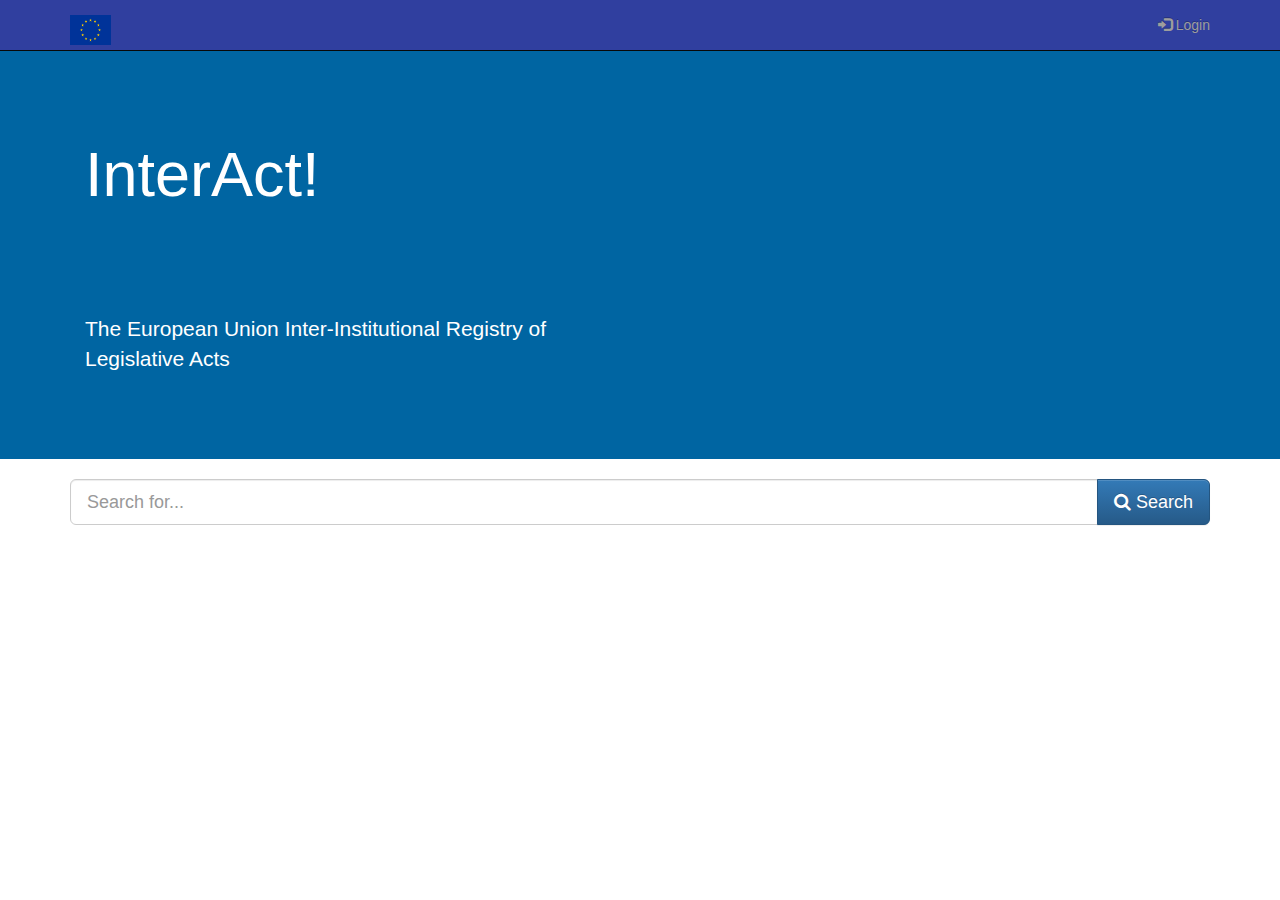
==== src/main/resources/static/index_login.html @ d810355e "UI skeleton w login and search box" ====
<!DOCTYPE html>
<html lang="en">
    <head>
        <meta charset="utf-8">
        <meta http-equiv="X-UA-Compatible" content="IE=edge">
        <meta name="viewport" content="width=device-width, initial-scale=1">
        <!-- The above 3 meta tags *must* come first in the head; any other head content must come *after* these tags -->
        <meta name="description" content="">
        <meta name="author" content="">

        <title>InterAct! - The European Union Inter-Institutional Registry of Legislative Acts</title>

        <!-- Bootstrap core CSS -->
        <link href="css/interact.css" rel="stylesheet">
        <link href="css/bootstrap.css" rel="stylesheet">
        <link href="css/bootstrap-theme.css" rel="stylesheet">

        <link rel="stylesheet" type="text/css" href="css/dataTables.bootstrap.css">
        <link rel="stylesheet" type="text/css" href="css/responsive.dataTables.css">
        <link rel="stylesheet" type="text/css" href="css/responsive.bootstrap.css">

        <link rel="stylesheet" type="text/css" href="css/timeline.min.css">
        <link rel="stylesheet" type="text/css" href="css/font-awesome.css">

        <!-- Custom styles for this template -->
        <link rel="stylesheet" type="text/css" href="css/starter-template.css"/> 
    </head>

    <body>
        <nav class="navbar navbar-inverse navbar-fixed-top" role="navigation">
            <div class="container">
                <div class="navbar-header">
                    <button type="button" class="navbar-toggle collapsed" data-toggle="collapse" data-target="#navbar" aria-expanded="false" aria-controls="navbar">
                        <span class="sr-only">Toggle navigation</span>
                        <span class="icon-bar"></span>
                        <span class="icon-bar"></span>
                        <span class="icon-bar"></span>
                    </button>
                    <a class="navbar-brand" href="#"><img src="img/euFlag.jpg" height=30 width=41></a>
                </div>
                <div id="navbar" class="navbar-collapse collapse">
                    <ul class="nav navbar-nav navbar-right">
                        <li>
                            <a id="loginLink">
                                <li><a data-toggle="modal" data-target="#loginModal">
                                <span class="glyphicon glyphicon-log-in"></span> Login</a>
                                </li>
                            </a>
                        </li>
                    </ul>
                </div>
            </div>
        </nav>

        <div id="loginModal" class="modal fade" role="dialog">
            <div class="modal-dialog">
                <!-- Modal content-->
                <div class="modal-content">
                    <div class="modal-header">
                        <button type="button" class="close" data-dismiss="modal">&times;</button>
                        <h4 class="modal-title">Login </h4>
                    </div>
                    <div class="modal-body">
                        <form id="loginform" class="form-horizontal" role="form">

                            <div style="margin-bottom: 25px" class="input-group">
                                <span class="input-group-addon"><i class="glyphicon glyphicon-user"></i></span>
                                <input id="login-username" type="text" class="form-control" name="username" value="" placeholder="username or email">
                            </div>

                            <div style="margin-bottom: 25px" class="input-group">
                                <span class="input-group-addon"><i class="glyphicon glyphicon-lock"></i></span>
                                <input id="login-password" type="password" class="form-control" name="password" placeholder="password">
                            </div>

                            <div style="margin-top:10px" class="form-group">
                            <!-- Button -->

                                <div class="col-sm-12 controls">
                                    <a id="btn-login" href="#" class="btn btn-success">Login  </a>
                                </div>
                            </div>
                            <div class="form-group">
                                <div class="col-md-12 control">
                                    <div style="border-top: 1px solid#888; padding-top:15px; font-size:85%" >
                                    Don't have an account!
                                    <a href="#" onClick="$('#loginbox').hide(); $('#signupbox').show()">
                                    Sign Up Here
                                    </a>
                                </div>
                            </div>
                        </div>
                        </form>
                    </div>
                </div>
            </div>
        </div>

        <header class="jumbotron">
            <div class="container">
                <div class="row row-header"> 
                    <div class="col-sm-6">
                        <h1>InterAct!</h1>
                        <p style="padding:40px;"></p>
                        <p>The European Union Inter-Institutional Registry of Legislative Acts</p>
                    </div>   
                </div>
            </div>
        </header>

        <div class="container">
            <div class="row">
                <div class="col-xs-12">
                    <div class="search input-group">
                        <input type="text" class="form-control input-lg" placeholder="Search for...">
                        <span class="input-group-btn">
                            <button type="button" class="btn btn-primary btn-lg"><span class="fa fa-search"></span> Search</button>
                        </span>
                    </div>
                </div>
                
            </div>
        </div>

        <!-- Bootstrap core JavaScript
        ================================================== -->
        <!-- Placed at the end of the document so the pages load faster -->
        <script src="js/jquery/jquery-3.1.1.js"></script>
        <script src="js/bootstrap/bootstrap.js"></script>

        <script src="js/datatables/jquery.dataTables.js"></script>
        <script src="js/datatables/dataTables.bootstrap.js"></script>
        <script src="js/datatables/dataTables.buttons.js"></script>

        <script src="js/datatables/buttons.html5.js"></script>
        <script src="js/datatables/buttons.bootstrap.js"></script>
        <script src="js/datatables/buttons.print.js"></script>

        <script src="js/datatables/dataTables.responsive.js"></script>
        <script src="js/datatables/responsive.bootstrap.js"></script>

        <!-- v. 2.5.0 -->
        <script src="js/jszip/jszip.js"></script>

        <!-- v. 0.1.8 -->
        <script src="js/pdfmake/pdfmake.min.js"></script>
        <script src="js/pdfmake/vfs_fonts.js"></script>



        <script type="text/javascript" language="javascript" class="init">

            $(document).ready(function () {
                var table = $('#example').DataTable({
                    //dom: 'lBfrtip',
                    //dom: 'Blf<t><"d-info"i>p',
                    responsive: true,
                    buttons: [
                        'copyHtml5',
                        'excelHtml5',
                        'csvHtml5',
                        'pdfHtml5'
                    ]
                });
                $('.d-panel-print').append(table.buttons().container());
                $('.d-panel-print').append('<div style="clear: both"></div>');
            });

        </script>
    </body>
</html>
---- src/main/resources/static/css/responsive.dataTables.css ----
table.dataTable.dtr-inline.collapsed > tbody > tr > td.child,
table.dataTable.dtr-inline.collapsed > tbody > tr > th.child,
table.dataTable.dtr-inline.collapsed > tbody > tr > td.dataTables_empty {
  cursor: default !important;
}
table.dataTable.dtr-inline.collapsed > tbody > tr > td.child:before,
table.dataTable.dtr-inline.collapsed > tbody > tr > th.child:before,
table.dataTable.dtr-inline.collapsed > tbody > tr > td.dataTables_empty:before {
  display: none !important;
}
table.dataTable.dtr-inline.collapsed > tbody > tr > td:first-child,
table.dataTable.dtr-inline.collapsed > tbody > tr > th:first-child {
  position: relative;
  padding-left: 30px;
  cursor: pointer;
}
table.dataTable.dtr-inline.collapsed > tbody > tr > td:first-child:before,
table.dataTable.dtr-inline.collapsed > tbody > tr > th:first-child:before {
  top: 9px;
  left: 4px;
  height: 14px;
  width: 14px;
  display: block;
  position: absolute;
  color: white;
  border: 2px solid white;
  border-radius: 14px;
  box-shadow: 0 0 3px #444;
  box-sizing: content-box;
  text-align: center;
  font-family: 'Courier New', Courier, monospace;
  line-height: 14px;
  content: '+';
  background-color: #31b131;
}
table.dataTable.dtr-inline.collapsed > tbody > tr.parent > td:first-child:before,
table.dataTable.dtr-inline.collapsed > tbody > tr.parent > th:first-child:before {
  content: '-';
  background-color: #d33333;
}
table.dataTable.dtr-inline.collapsed > tbody > tr.child td:before {
  display: none;
}
table.dataTable.dtr-inline.collapsed.compact > tbody > tr > td:first-child,
table.dataTable.dtr-inline.collapsed.compact > tbody > tr > th:first-child {
  padding-left: 27px;
}
table.dataTable.dtr-inline.collapsed.compact > tbody > tr > td:first-child:before,
table.dataTable.dtr-inline.collapsed.compact > tbody > tr > th:first-child:before {
  top: 5px;
  left: 4px;
  height: 14px;
  width: 14px;
  border-radius: 14px;
  line-height: 14px;
  text-indent: 3px;
}
table.dataTable.dtr-column > tbody > tr > td.control,
table.dataTable.dtr-column > tbody > tr > th.control {
  position: relative;
  cursor: pointer;
}
table.dataTable.dtr-column > tbody > tr > td.control:before,
table.dataTable.dtr-column > tbody > tr > th.control:before {
  top: 50%;
  left: 50%;
  height: 16px;
  width: 16px;
  margin-top: -10px;
  margin-left: -10px;
  display: block;
  position: absolute;
  color: white;
  border: 2px solid white;
  border-radius: 14px;
  box-shadow: 0 0 3px #444;
  box-sizing: content-box;
  text-align: center;
  font-family: 'Courier New', Courier, monospace;
  line-height: 14px;
  content: '+';
  background-color: #31b131;
}
table.dataTable.dtr-column > tbody > tr.parent td.control:before,
table.dataTable.dtr-column > tbody > tr.parent th.control:before {
  content: '-';
  background-color: #d33333;
}
table.dataTable > tbody > tr.child {
  padding: 0.5em 1em;
}
table.dataTable > tbody > tr.child:hover {
  background: transparent !important;
}
table.dataTable > tbody > tr.child ul {
  display: inline-block;
  list-style-type: none;
  margin: 0;
  padding: 0;
}
table.dataTable > tbody > tr.child ul li {
  border-bottom: 1px solid #efefef;
  padding: 0.5em 0;
}
table.dataTable > tbody > tr.child ul li:first-child {
  padding-top: 0;
}
table.dataTable > tbody > tr.child ul li:last-child {
  border-bottom: none;
}
table.dataTable > tbody > tr.child span.dtr-title {
  display: inline-block;
  min-width: 75px;
  font-weight: bold;
}

div.dtr-modal {
  position: fixed;
  box-sizing: border-box;
  top: 0;
  left: 0;
  height: 100%;
  width: 100%;
  z-index: 100;
  padding: 10em 1em;
}
div.dtr-modal div.dtr-modal-display {
  position: absolute;
  top: 0;
  left: 0;
  bottom: 0;
  right: 0;
  width: 50%;
  height: 50%;
  overflow: auto;
  margin: auto;
  z-index: 102;
  overflow: auto;
  background-color: #f5f5f7;
  border: 1px solid black;
  border-radius: 0.5em;
  box-shadow: 0 12px 30px rgba(0, 0, 0, 0.6);
}
div.dtr-modal div.dtr-modal-content {
  position: relative;
  padding: 1em;
}
div.dtr-modal div.dtr-modal-close {
  position: absolute;
  top: 6px;
  right: 6px;
  width: 22px;
  height: 22px;
  border: 1px solid #eaeaea;
  background-color: #f9f9f9;
  text-align: center;
  border-radius: 3px;
  cursor: pointer;
  z-index: 12;
}
div.dtr-modal div.dtr-modal-close:hover {
  background-color: #eaeaea;
}
div.dtr-modal div.dtr-modal-background {
  position: fixed;
  top: 0;
  left: 0;
  right: 0;
  bottom: 0;
  z-index: 101;
  background: rgba(0, 0, 0, 0.6);
}

@media screen and (max-width: 767px) {
  div.dtr-modal div.dtr-modal-display {
    width: 95%;
  }
}
---- src/main/resources/static/css/timeline.min.css ----
.timeline,.timeline .timeline-item .timeline-event{width:100%}.timeline.timeline-line-solid:before,.timeline:before{border-right-style:solid}.timeline .timeline-item.timeline-item-right>.timeline-event:after,.timeline .timeline-item.timeline-item-right>.timeline-event:before,.timeline .timeline-item:nth-of-type(even):not(.timeline-item-left)>.timeline-event:after,.timeline .timeline-item:nth-of-type(even):not(.timeline-item-left)>.timeline-event:before,.timeline.timeline-single-column.timeline .timeline-item>.timeline-event:after,.timeline.timeline-single-column.timeline .timeline-item>.timeline-event:before{right:auto!important;border-left-width:0!important}.timeline{position:relative;padding:1px 0;list-style:none;font-weight:300}.timeline .timeline-item{padding-left:0;padding-right:30px}.timeline .timeline-item.timeline-item-right,.timeline .timeline-item:nth-of-type(even):not(.timeline-item-left){padding-left:30px;padding-right:0}.timeline:after,.timeline:before{content:" ";display:block}.timeline:after{clear:both}.timeline:before{content:"";position:absolute;top:0;left:0;bottom:0;width:50%;height:100%!important;margin-left:1px;border-right-width:2px;border-right-color:#888}.timeline.timeline-single-column.timeline{width:100%;max-width:768px}.timeline.timeline-single-column.timeline .timeline-item,.timeline.timeline-single-column.timeline .timeline-item.timeline-item-right,.timeline.timeline-single-column.timeline .timeline-item:nth-of-type(even):not(.timeline-item-left){padding-left:72px;padding-right:0}.timeline.timeline-single-column.timeline .timeline-item .timeline-event{width:100%}.timeline.timeline-single-column.timeline:before{left:42px;width:0;margin-left:-1px}.timeline.timeline-single-column.timeline .timeline-item{width:100%;margin-bottom:20px}.timeline.timeline-single-column.timeline .timeline-item.timeline-item-left+.timeline-item:not(.timeline-item-left):not(.timeline-item-right),.timeline.timeline-single-column.timeline .timeline-item.timeline-item-left+.timeline-item:not(.timeline-item-left):not(.timeline-item-right)+.timeline-item:not(.timeline-item-left):not(.timeline-item-right),.timeline.timeline-single-column.timeline .timeline-item.timeline-item-right+.timeline-item:not(.timeline-item-left):not(.timeline-item-right),.timeline.timeline-single-column.timeline .timeline-item.timeline-item-right+.timeline-item:not(.timeline-item-left):not(.timeline-item-right)+.timeline-item:not(.timeline-item-left):not(.timeline-item-right),.timeline.timeline-single-column.timeline .timeline-item:nth-of-type(even){margin-top:0}.timeline.timeline-single-column.timeline .timeline-item>.timeline-event{float:right!important}.timeline.timeline-single-column.timeline .timeline-item>.timeline-event:before{left:-15px!important;border-right-width:15px!important}.timeline.timeline-single-column.timeline .timeline-item>.timeline-event:after{left:-14px!important;border-right-width:14px!important}.timeline.timeline-single-column.timeline .timeline-item>.timeline-point{transform:translateX(-50%);left:42px!important;margin-left:0}.timeline.timeline-single-column.timeline .timeline-label{transform:translateX(-50%);margin:0 0 20px 42px}.timeline.timeline-single-column.timeline .timeline-label+.timeline-item:not(.timeline-item-left):not(.timeline-item-right),.timeline.timeline-single-column.timeline .timeline-label+.timeline-item:not(.timeline-item-left):not(.timeline-item-right)+.timeline-item:not(.timeline-item-left):not(.timeline-item-right){margin-top:0}.timeline.timeline-line-dotted:before{border-right-style:dotted}.timeline.timeline-line-dashed:before{border-right-style:dashed}.timeline.timeline-line-hidden:before{border-right-style:none}.timeline .timeline-item{position:relative;float:left;clear:left;width:50%;margin-bottom:20px}.timeline .timeline-item.timeline-item-right>.timeline-event,.timeline .timeline-item:nth-of-type(even):not(.timeline-item-left)>.timeline-event,.timeline-single-column.timeline .timeline-item>.timeline-event{float:right!important}.timeline .timeline-item:after,.timeline .timeline-item:before{content:"";display:table}.timeline .timeline-item:after{clear:both}.timeline .timeline-item:last-child{margin-bottom:0!important}.timeline .timeline-item.timeline-item-right>.timeline-event:before,.timeline .timeline-item:nth-of-type(even):not(.timeline-item-left)>.timeline-event:before{left:-15px!important;border-right-width:15px!important}.timeline .timeline-item.timeline-item-right>.timeline-event:after,.timeline .timeline-item:nth-of-type(even):not(.timeline-item-left)>.timeline-event:after{left:-14px!important;border-right-width:14px!important}.timeline .timeline-item>.timeline-event:before{top:10px;right:-15px;border-top:15px solid transparent;border-left-width:15px;border-left-style:solid;border-right-width:0;border-right-style:solid;border-bottom:15px solid transparent}.timeline .timeline-item>.timeline-event:after{top:11px;right:-14px;border-top:14px solid transparent;border-left-width:14px;border-left-style:solid;border-right-width:0;border-right-style:solid;border-bottom:14px solid transparent}.timeline .timeline-item.timeline-item-arrow-sm.timeline-item-right>.timeline-event:after,.timeline .timeline-item.timeline-item-arrow-sm.timeline-item-right>.timeline-event:before,.timeline .timeline-item.timeline-item-arrow-sm:nth-of-type(even):not(.timeline-item-left)>.timeline-event:after,.timeline .timeline-item.timeline-item-arrow-sm:nth-of-type(even):not(.timeline-item-left)>.timeline-event:before,.timeline-single-column.timeline .timeline-item>.timeline-event:after,.timeline-single-column.timeline .timeline-item>.timeline-event:before{right:auto!important;border-left-width:0!important}.timeline .timeline-item>.timeline-point{top:25px}.timeline-single-column.timeline .timeline-item>.timeline-event:before{left:-15px!important;border-right-width:15px!important}.timeline-single-column.timeline .timeline-item>.timeline-event:after{left:-14px!important;border-right-width:14px!important}.timeline .timeline-item:nth-of-type(2){margin-top:40px}.timeline .timeline-item.timeline-item-left,.timeline .timeline-item.timeline-item-right{clear:both!important}.timeline .timeline-item.timeline-item-left+.timeline-item:not(.timeline-item-left):not(.timeline-item-right),.timeline .timeline-item.timeline-item-right+.timeline-item:not(.timeline-item-left):not(.timeline-item-right){margin-top:0;clear:both}.timeline .timeline-item.timeline-item-left+.timeline-item:not(.timeline-item-left):not(.timeline-item-right)+.timeline-item:not(.timeline-item-left):not(.timeline-item-right),.timeline .timeline-item.timeline-item-right+.timeline-item:not(.timeline-item-left):not(.timeline-item-right)+.timeline-item:not(.timeline-item-left):not(.timeline-item-right){margin-top:40px}.timeline .timeline-item.timeline-item-right,.timeline .timeline-item:nth-of-type(even):not(.timeline-item-left){float:right;clear:right}.timeline .timeline-item.timeline-item-arrow-lg.timeline-item-right>.timeline-event,.timeline .timeline-item.timeline-item-arrow-lg:nth-of-type(even):not(.timeline-item-left)>.timeline-event,.timeline .timeline-item.timeline-item-arrow-md.timeline-item-right>.timeline-event,.timeline .timeline-item.timeline-item-arrow-md:nth-of-type(even):not(.timeline-item-left)>.timeline-event,.timeline .timeline-item.timeline-item-arrow-sm.timeline-item-right>.timeline-event,.timeline .timeline-item.timeline-item-arrow-sm:nth-of-type(even):not(.timeline-item-left)>.timeline-event,.timeline-single-column.timeline .timeline-item.timeline-item-arrow-lg>.timeline-event,.timeline-single-column.timeline .timeline-item.timeline-item-arrow-md>.timeline-event,.timeline-single-column.timeline .timeline-item.timeline-item-arrow-sm>.timeline-event{float:right!important}.timeline .timeline-item.timeline-item-right>.timeline-point,.timeline .timeline-item:nth-of-type(even):not(.timeline-item-left)>.timeline-point{left:-24px}.timeline .timeline-item.timeline-item-right>.timeline-point.timeline-point-blank,.timeline .timeline-item:nth-of-type(even):not(.timeline-item-left)>.timeline-point.timeline-point-blank{left:-12px}.timeline .timeline-item.timeline-item-arrow-sm.timeline-item-right>.timeline-event:before,.timeline .timeline-item.timeline-item-arrow-sm:nth-of-type(even):not(.timeline-item-left)>.timeline-event:before{left:-10px!important;border-right-width:10px!important}.timeline .timeline-item.timeline-item-arrow-sm.timeline-item-right>.timeline-event:after,.timeline .timeline-item.timeline-item-arrow-sm:nth-of-type(even):not(.timeline-item-left)>.timeline-event:after{left:-9px!important;border-right-width:9px!important}.timeline .timeline-item.timeline-item-arrow-sm>.timeline-event:before{top:4px;right:-10px;border-top:10px solid transparent;border-left-width:10px;border-left-style:solid;border-right-width:0;border-right-style:solid;border-bottom:10px solid transparent}.timeline .timeline-item.timeline-item-arrow-sm>.timeline-event:after{top:5px;right:-9px;border-top:9px solid transparent;border-left-width:9px;border-left-style:solid;border-right-width:0;border-right-style:solid;border-bottom:9px solid transparent}.timeline .timeline-item.timeline-item-arrow-md.timeline-item-right>.timeline-event:after,.timeline .timeline-item.timeline-item-arrow-md.timeline-item-right>.timeline-event:before,.timeline .timeline-item.timeline-item-arrow-md:nth-of-type(even):not(.timeline-item-left)>.timeline-event:after,.timeline .timeline-item.timeline-item-arrow-md:nth-of-type(even):not(.timeline-item-left)>.timeline-event:before,.timeline-single-column.timeline .timeline-item.timeline-item-arrow-sm>.timeline-event:after,.timeline-single-column.timeline .timeline-item.timeline-item-arrow-sm>.timeline-event:before{right:auto!important;border-left-width:0!important}.timeline .timeline-item.timeline-item-arrow-sm>.timeline-point{top:14px}.timeline-single-column.timeline .timeline-item.timeline-item-arrow-sm>.timeline-event:before{left:-10px!important;border-right-width:10px!important}.timeline-single-column.timeline .timeline-item.timeline-item-arrow-sm>.timeline-event:after{left:-9px!important;border-right-width:9px!important}.timeline .timeline-item.timeline-item-arrow-md.timeline-item-right>.timeline-event:before,.timeline .timeline-item.timeline-item-arrow-md:nth-of-type(even):not(.timeline-item-left)>.timeline-event:before{left:-15px!important;border-right-width:15px!important}.timeline .timeline-item.timeline-item-arrow-md.timeline-item-right>.timeline-event:after,.timeline .timeline-item.timeline-item-arrow-md:nth-of-type(even):not(.timeline-item-left)>.timeline-event:after{left:-14px!important;border-right-width:14px!important}.timeline .timeline-item.timeline-item-arrow-md>.timeline-event:before{top:10px;right:-15px;border-top:15px solid transparent;border-left-width:15px;border-left-style:solid;border-right-width:0;border-right-style:solid;border-bottom:15px solid transparent}.timeline .timeline-item.timeline-item-arrow-md>.timeline-event:after{top:11px;right:-14px;border-top:14px solid transparent;border-left-width:14px;border-left-style:solid;border-right-width:0;border-right-style:solid;border-bottom:14px solid transparent}.timeline .timeline-item.timeline-item-arrow-lg.timeline-item-right>.timeline-event:after,.timeline .timeline-item.timeline-item-arrow-lg.timeline-item-right>.timeline-event:before,.timeline .timeline-item.timeline-item-arrow-lg:nth-of-type(even):not(.timeline-item-left)>.timeline-event:after,.timeline .timeline-item.timeline-item-arrow-lg:nth-of-type(even):not(.timeline-item-left)>.timeline-event:before,.timeline-single-column.timeline .timeline-item.timeline-item-arrow-md>.timeline-event:after,.timeline-single-column.timeline .timeline-item.timeline-item-arrow-md>.timeline-event:before{right:auto!important;border-left-width:0!important}.timeline .timeline-item.timeline-item-arrow-md>.timeline-point{top:25px}.timeline-single-column.timeline .timeline-item.timeline-item-arrow-md>.timeline-event:before{left:-15px!important;border-right-width:15px!important}.timeline-single-column.timeline .timeline-item.timeline-item-arrow-md>.timeline-event:after{left:-14px!important;border-right-width:14px!important}.timeline .timeline-item.timeline-item-arrow-lg.timeline-item-right>.timeline-event:before,.timeline .timeline-item.timeline-item-arrow-lg:nth-of-type(even):not(.timeline-item-left)>.timeline-event:before{left:-18px!important;border-right-width:18px!important}.timeline .timeline-item.timeline-item-arrow-lg.timeline-item-right>.timeline-event:after,.timeline .timeline-item.timeline-item-arrow-lg:nth-of-type(even):not(.timeline-item-left)>.timeline-event:after{left:-17px!important;border-right-width:17px!important}.timeline .timeline-item.timeline-item-arrow-lg>.timeline-event:before{top:10px;right:-18px;border-top:18px solid transparent;border-left-width:18px;border-left-style:solid;border-right-width:0;border-right-style:solid;border-bottom:18px solid transparent}.timeline .timeline-item.timeline-item-arrow-lg>.timeline-event:after{top:11px;right:-17px;border-top:17px solid transparent;border-left-width:17px;border-left-style:solid;border-right-width:0;border-right-style:solid;border-bottom:17px solid transparent}.timeline .timeline-item.timeline-item-arrow-lg>.timeline-point{top:28px}.timeline-single-column.timeline .timeline-item.timeline-item-arrow-lg>.timeline-event:after,.timeline-single-column.timeline .timeline-item.timeline-item-arrow-lg>.timeline-event:before{right:auto!important;border-left-width:0!important}.timeline-single-column.timeline .timeline-item.timeline-item-arrow-lg>.timeline-event:before{left:-18px!important;border-right-width:18px!important}.timeline-single-column.timeline .timeline-item.timeline-item-arrow-lg>.timeline-event:after{left:-17px!important;border-right-width:17px!important}.timeline .timeline-item>.timeline-event{background:#fff;border:1px solid #888;color:#555;position:relative;float:left;border-radius:3px}.timeline .timeline-item>.timeline-event:before{border-left-color:#888;border-right-color:#888}.timeline .timeline-item>.timeline-event:after{border-left-color:#fff;border-right-color:#fff}.timeline .timeline-item>.timeline-event .timeline-inherit-color,.timeline .timeline-item>.timeline-event h1,.timeline .timeline-item>.timeline-event h2,.timeline .timeline-item>.timeline-event h3,.timeline .timeline-item>.timeline-event h4,.timeline .timeline-item>.timeline-event h5,.timeline .timeline-item>.timeline-event h6,.timeline .timeline-item>.timeline-event p{color:inherit}.timeline .timeline-item>.timeline-event.timeline-event-default{background:#fff;border:1px solid #888;color:#555}.timeline .timeline-item>.timeline-event.timeline-event-default:before{border-left-color:#888;border-right-color:#888}.timeline .timeline-item>.timeline-event.timeline-event-default:after{border-left-color:#fff;border-right-color:#fff}.timeline .timeline-item>.timeline-event.timeline-event-default .timeline-inherit-color,.timeline .timeline-item>.timeline-event.timeline-event-default h1,.timeline .timeline-item>.timeline-event.timeline-event-default h2,.timeline .timeline-item>.timeline-event.timeline-event-default h3,.timeline .timeline-item>.timeline-event.timeline-event-default h4,.timeline .timeline-item>.timeline-event.timeline-event-default h5,.timeline .timeline-item>.timeline-event.timeline-event-default h6,.timeline .timeline-item>.timeline-event.timeline-event-default p{color:inherit}.timeline .timeline-item>.timeline-event.timeline-event-primary{background:#f5f5f5;border:1px solid #888;color:#555}.timeline .timeline-item>.timeline-event.timeline-event-primary:before{border-left-color:#888;border-right-color:#888}.timeline .timeline-item>.timeline-event.timeline-event-primary:after{border-left-color:#f5f5f5;border-right-color:#f5f5f5}.timeline .timeline-item>.timeline-event.timeline-event-primary .timeline-inherit-color,.timeline .timeline-item>.timeline-event.timeline-event-primary h1,.timeline .timeline-item>.timeline-event.timeline-event-primary h2,.timeline .timeline-item>.timeline-event.timeline-event-primary h3,.timeline .timeline-item>.timeline-event.timeline-event-primary h4,.timeline .timeline-item>.timeline-event.timeline-event-primary h5,.timeline .timeline-item>.timeline-event.timeline-event-primary h6,.timeline .timeline-item>.timeline-event.timeline-event-primary p{color:inherit}.timeline .timeline-item>.timeline-event.timeline-event-success{background:#F3F8ED;border:1px solid #72b92e;color:#3F8100}.timeline .timeline-item>.timeline-event.timeline-event-success:before{border-left-color:#72b92e;border-right-color:#72b92e}.timeline .timeline-item>.timeline-event.timeline-event-success:after{border-left-color:#F3F8ED;border-right-color:#F3F8ED}.timeline .timeline-item>.timeline-event.timeline-event-success .timeline-inherit-color,.timeline .timeline-item>.timeline-event.timeline-event-success h1,.timeline .timeline-item>.timeline-event.timeline-event-success h2,.timeline .timeline-item>.timeline-event.timeline-event-success h3,.timeline .timeline-item>.timeline-event.timeline-event-success h4,.timeline .timeline-item>.timeline-event.timeline-event-success h5,.timeline .timeline-item>.timeline-event.timeline-event-success h6,.timeline .timeline-item>.timeline-event.timeline-event-success p{color:inherit}.timeline .timeline-item>.timeline-event.timeline-event-info{background:#F0F8FD;border:1px solid #3e93cf;color:#0062A7}.timeline .timeline-item>.timeline-event.timeline-event-info:before{border-left-color:#3e93cf;border-right-color:#3e93cf}.timeline .timeline-item>.timeline-event.timeline-event-info:after{border-left-color:#F0F8FD;border-right-color:#F0F8FD}.timeline .timeline-item>.timeline-event.timeline-event-info .timeline-inherit-color,.timeline .timeline-item>.timeline-event.timeline-event-info h1,.timeline .timeline-item>.timeline-event.timeline-event-info h2,.timeline .timeline-item>.timeline-event.timeline-event-info h3,.timeline .timeline-item>.timeline-event.timeline-event-info h4,.timeline .timeline-item>.timeline-event.timeline-event-info h5,.timeline .timeline-item>.timeline-event.timeline-event-info h6,.timeline .timeline-item>.timeline-event.timeline-event-info p{color:inherit}.timeline .timeline-item>.timeline-event.timeline-event-warning{background:#FFF9E9;border:1px solid #d0aa42;color:#ac7e00}.timeline .timeline-item>.timeline-event.timeline-event-warning:before{border-left-color:#d0aa42;border-right-color:#d0aa42}.timeline .timeline-item>.timeline-event.timeline-event-warning:after{border-left-color:#FFF9E9;border-right-color:#FFF9E9}.timeline .timeline-item>.timeline-event.timeline-event-warning .timeline-inherit-color,.timeline .timeline-item>.timeline-event.timeline-event-warning h1,.timeline .timeline-item>.timeline-event.timeline-event-warning h2,.timeline .timeline-item>.timeline-event.timeline-event-warning h3,.timeline .timeline-item>.timeline-event.timeline-event-warning h4,.timeline .timeline-item>.timeline-event.timeline-event-warning h5,.timeline .timeline-item>.timeline-event.timeline-event-warning h6,.timeline .timeline-item>.timeline-event.timeline-event-warning p{color:inherit}.timeline .timeline-item>.timeline-event.timeline-event-danger{background:#FFC4BC;border:1px solid #d25a4b;color:#B71500}.timeline .timeline-item>.timeline-event.timeline-event-danger:before{border-left-color:#d25a4b;border-right-color:#d25a4b}.timeline .timeline-item>.timeline-event.timeline-event-danger:after{border-left-color:#FFC4BC;border-right-color:#FFC4BC}.timeline .timeline-item>.timeline-event.timeline-event-danger .timeline-inherit-color,.timeline .timeline-item>.timeline-event.timeline-event-danger h1,.timeline .timeline-item>.timeline-event.timeline-event-danger h2,.timeline .timeline-item>.timeline-event.timeline-event-danger h3,.timeline .timeline-item>.timeline-event.timeline-event-danger h4,.timeline .timeline-item>.timeline-event.timeline-event-danger h5,.timeline .timeline-item>.timeline-event.timeline-event-danger h6,.timeline .timeline-item>.timeline-event.timeline-event-danger p{color:inherit}.timeline .timeline-item>.timeline-event:after,.timeline .timeline-item>.timeline-event:before{content:"";display:inline-block;position:absolute}.timeline .timeline-item>.timeline-event .timeline-body,.timeline .timeline-item>.timeline-event .timeline-footer,.timeline .timeline-item>.timeline-event .timeline-heading{padding:4px 10px}.timeline .timeline-item>.timeline-event .timeline-body p,.timeline .timeline-item>.timeline-event .timeline-body ul,.timeline .timeline-item>.timeline-event .timeline-footer p,.timeline .timeline-item>.timeline-event .timeline-footer ul,.timeline .timeline-item>.timeline-event .timeline-heading p,.timeline .timeline-item>.timeline-event .timeline-heading ul{margin-bottom:0}.timeline .timeline-item>.timeline-event .timeline-heading h4{font-weight:400}.timeline .timeline-item>.timeline-event .timeline-footer a{cursor:pointer;text-decoration:none}.timeline .timeline-item>.timeline-event .blankslate,.timeline .timeline-item>.timeline-event .panel,.timeline .timeline-item>.timeline-event .table{margin:0;border:none;border-radius:inherit;overflow:hidden}.timeline .timeline-item>.timeline-event .table th{border-top:0}.timeline .timeline-item>.timeline-point{color:#888;background:#fff;right:-24px;width:24px;height:24px;margin-top:-12px;margin-left:12px;margin-right:12px;position:absolute;z-index:100;border-width:2px;border-style:solid;border-radius:100%;line-height:20px;text-align:center}.timeline .timeline-item>.timeline-point.timeline-point-blank{right:-12px;width:12px;height:12px;margin-top:-6px;margin-left:6px;margin-right:6px;color:#888;background:#888}.timeline .timeline-item>.timeline-point.timeline-point-default,.timeline .timeline-item>.timeline-point.timeline-point-primary{color:#888;background:#fff}.timeline .timeline-item>.timeline-point.timeline-point-success{color:#72b92e;background:#fff}.timeline .timeline-item>.timeline-point.timeline-point-info{color:#3e93cf;background:#fff}.timeline .timeline-item>.timeline-point.timeline-point-warning{color:#d0aa42;background:#fff}.timeline .timeline-item>.timeline-point.timeline-point-danger{color:#d25a4b;background:#fff}.timeline .timeline-label{position:relative;float:left;clear:left;margin-bottom:20px;top:1px;width:100%;margin-left:auto;margin-right:auto;padding:0;text-align:center}.timeline .timeline-label:after,.timeline .timeline-label:before{content:"";display:table}.timeline .timeline-label:after{clear:both}.timeline .timeline-label:last-child{margin-bottom:0!important}.timeline .timeline-label+.timeline-item:not(.timeline-item-left):not(.timeline-item-right){margin-top:0}.timeline .timeline-label+.timeline-item:not(.timeline-item-left):not(.timeline-item-right)+.timeline-item:not(.timeline-item-left):not(.timeline-item-right){margin-top:40px}.timeline .timeline-label .label-default,.timeline .timeline-label .label-primary{background-color:#888}.timeline .timeline-label .label-info{background-color:#3e93cf}.timeline .timeline-label .label-warning{background-color:#d0aa42}.timeline .timeline-label .label-danger{background-color:#d25a4b}@media all and (orientation:portrait){.timeline.timeline{width:100%;max-width:100%}.timeline.timeline .timeline-item,.timeline.timeline .timeline-item.timeline-item-right,.timeline.timeline .timeline-item:nth-of-type(even):not(.timeline-item-left){padding-left:72px;padding-right:0}.timeline.timeline .timeline-item .timeline-event{width:100%}.timeline.timeline:before{left:42px;width:0;margin-left:-1px}.timeline.timeline .timeline-item{width:100%;margin-bottom:20px}.timeline.timeline .timeline-item.timeline-item-left+.timeline-item:not(.timeline-item-left):not(.timeline-item-right),.timeline.timeline .timeline-item.timeline-item-left+.timeline-item:not(.timeline-item-left):not(.timeline-item-right)+.timeline-item:not(.timeline-item-left):not(.timeline-item-right),.timeline.timeline .timeline-item.timeline-item-right+.timeline-item:not(.timeline-item-left):not(.timeline-item-right),.timeline.timeline .timeline-item.timeline-item-right+.timeline-item:not(.timeline-item-left):not(.timeline-item-right)+.timeline-item:not(.timeline-item-left):not(.timeline-item-right),.timeline.timeline .timeline-item:nth-of-type(even){margin-top:0}.timeline.timeline .timeline-item>.timeline-event{float:right!important}.timeline.timeline .timeline-item>.timeline-event:after,.timeline.timeline .timeline-item>.timeline-event:before{right:auto!important;border-left-width:0!important}.timeline.timeline .timeline-item>.timeline-event:before{left:-15px!important;border-right-width:15px!important}.timeline.timeline .timeline-item>.timeline-event:after{left:-14px!important;border-right-width:14px!important}.timeline.timeline .timeline-item>.timeline-point{transform:translateX(-50%);left:42px!important;margin-left:0}.timeline.timeline .timeline-label{transform:translateX(-50%);margin:0 0 20px 42px}.timeline.timeline .timeline-label+.timeline-item:not(.timeline-item-left):not(.timeline-item-right),.timeline.timeline .timeline-label+.timeline-item:not(.timeline-item-left):not(.timeline-item-right)+.timeline-item:not(.timeline-item-left):not(.timeline-item-right){margin-top:0}}@media (max-width:768px){.timeline.timeline{width:100%;max-width:100%}.timeline.timeline .timeline-item,.timeline.timeline .timeline-item.timeline-item-right,.timeline.timeline .timeline-item:nth-of-type(even):not(.timeline-item-left){padding-left:72px;padding-right:0}.timeline.timeline .timeline-item .timeline-event{width:100%}.timeline.timeline:before{left:42px;width:0;margin-left:-1px}.timeline.timeline .timeline-item{width:100%;margin-bottom:20px}.timeline.timeline .timeline-item.timeline-item-left+.timeline-item:not(.timeline-item-left):not(.timeline-item-right),.timeline.timeline .timeline-item.timeline-item-left+.timeline-item:not(.timeline-item-left):not(.timeline-item-right)+.timeline-item:not(.timeline-item-left):not(.timeline-item-right),.timeline.timeline .timeline-item.timeline-item-right+.timeline-item:not(.timeline-item-left):not(.timeline-item-right),.timeline.timeline .timeline-item.timeline-item-right+.timeline-item:not(.timeline-item-left):not(.timeline-item-right)+.timeline-item:not(.timeline-item-left):not(.timeline-item-right),.timeline.timeline .timeline-item:nth-of-type(even){margin-top:0}.timeline.timeline .timeline-item>.timeline-event{float:right!important}.timeline.timeline .timeline-item>.timeline-event:after,.timeline.timeline .timeline-item>.timeline-event:before{right:auto!important;border-left-width:0!important}.timeline.timeline .timeline-item>.timeline-event:before{left:-15px!important;border-right-width:15px!important}.timeline.timeline .timeline-item>.timeline-event:after{left:-14px!important;border-right-width:14px!important}.timeline.timeline .timeline-item>.timeline-point{transform:translateX(-50%);left:42px!important;margin-left:0}.timeline.timeline .timeline-label{transform:translateX(-50%);margin:0 0 20px 42px}.timeline.timeline .timeline-label+.timeline-item:not(.timeline-item-left):not(.timeline-item-right),.timeline.timeline .timeline-label+.timeline-item:not(.timeline-item-left):not(.timeline-item-right)+.timeline-item:not(.timeline-item-left):not(.timeline-item-right){margin-top:0}}
---- src/main/resources/static/css/starter-template.css ----
body{
    padding:50px 0px 0px 0px;
    z-index:0;
}

/*Navigation bar*/
.navbar-inverse {
     background: #303F9F;
}

.navbar-inverse .navbar-nav > .active > a,
.navbar-inverse .navbar-nav > .active > a:hover,
.navbar-inverse .navbar-nav > .active > a:focus {
    color: white;
    background: #003399;
}

.navbar-inverse .navbar-nav > .open > a,
 .navbar-inverse .navbar-nav > .open > a:hover,
 .navbar-inverse .navbar-nav > .open > a:focus {
    color: white;
    background: #003399;
}

.navbar-inverse .navbar-nav .open .dropdown-menu> li> a,
.navbar-inverse .navbar-nav .open .dropdown-menu {
    background-color: #003399;
    color: white;
} 

.navbar-inverse .navbar-nav .open .dropdown-menu> li> a:hover {
    color: white;
}

/*Navigation bar*/
.jumbotron {
    padding:70px 30px 70px 30px;
    margin:0px auto;
    background: #0065A2 ;
    color: white;
}

/*modal*/
.loginBox{
	 margin-top:50px;
}

/*rows*/
.row-header{
    margin:0px auto;
    padding:0px auto;
}

.row-content {
    margin:0px auto;
    padding: 50px 0px 50px 0px;
    border-bottom: 1px ridge;
    min-height:400px;
}

.row-footer{
    background-color: #AfAfAf;
    margin:0px auto;
    padding: 20px 0px 20px 0px;
}

.starter-template {
  padding: 40px 15px;
  text-align: center;
}

div.dataTables_wrapper .d-info div.dataTables_info {
    float: left;
    padding-top: 0px;
}

.d-panel-print {
    line-height: 34px;
}

.d-panel-print .dt-buttons {
    float: right;
}

/*Search*/
.search{
	padding: 20px 0px 20px 0px;
}
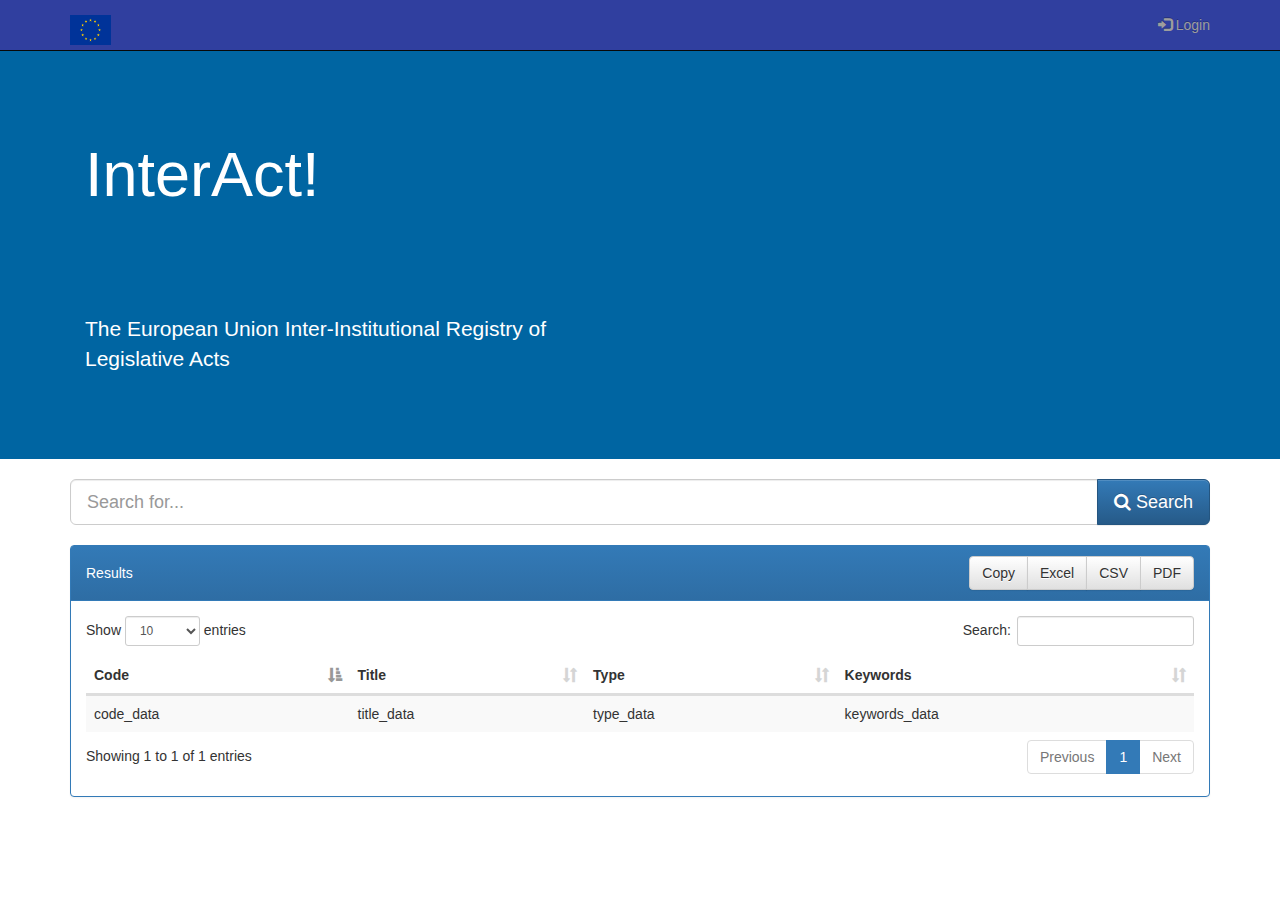
==== commit e1217dcb: "ui - wireframe response grid" ====
--- a/src/main/resources/static/index_login.html
+++ b/src/main/resources/static/index_login.html
@@ -23,7 +23,7 @@
         <link rel="stylesheet" type="text/css" href="css/font-awesome.css">
 
         <!-- Custom styles for this template -->
-        <link rel="stylesheet" type="text/css" href="css/starter-template.css"/> 
+        <link rel="stylesheet" type="text/css" href="css/starter-template.css"/>
     </head>
 
     <body>
@@ -98,12 +98,12 @@
 
         <header class="jumbotron">
             <div class="container">
-                <div class="row row-header"> 
+                <div class="row row-header">
                     <div class="col-sm-6">
                         <h1>InterAct!</h1>
                         <p style="padding:40px;"></p>
                         <p>The European Union Inter-Institutional Registry of Legislative Acts</p>
-                    </div>   
+                    </div>
                 </div>
             </div>
         </header>
@@ -118,7 +118,36 @@
                         </span>
                     </div>
                 </div>
-                
+
+            </div>
+            <div class="row">
+                <div class="col-xs-12">
+                    <div class="panel panel-primary">
+                        <div class="panel-heading d-panel-print">Results</div>
+                        <div class="panel-body">
+                            <div class="table-responsive">
+                                <table id="example" class="table table-striped table-responsive display responsive nowrap" width="100%" cellspacing="0">
+                                    <thead>
+                                        <tr>
+                                            <th data-priority="1">Code</th>
+                                            <th data-priority="2">Title</th>
+                                            <th data-priority="3">Type</th>
+                                            <th data-priority="4">Keywords</th>
+                                        </tr>
+                                    </thead>
+                                    <tbody>
+                                        <tr>
+                                            <td>code_data</td>
+                                            <td>title_data</td>
+                                            <td>type_data</td>
+                                            <td>keywords_data</td>
+                                        </tr>
+                                    </tbody>
+                                </table>
+                            </div>
+                        </div>
+                    </div>
+                </div>
             </div>
         </div>
 
@@ -168,4 +197,4 @@
 
         </script>
     </body>
-</html>+</html>
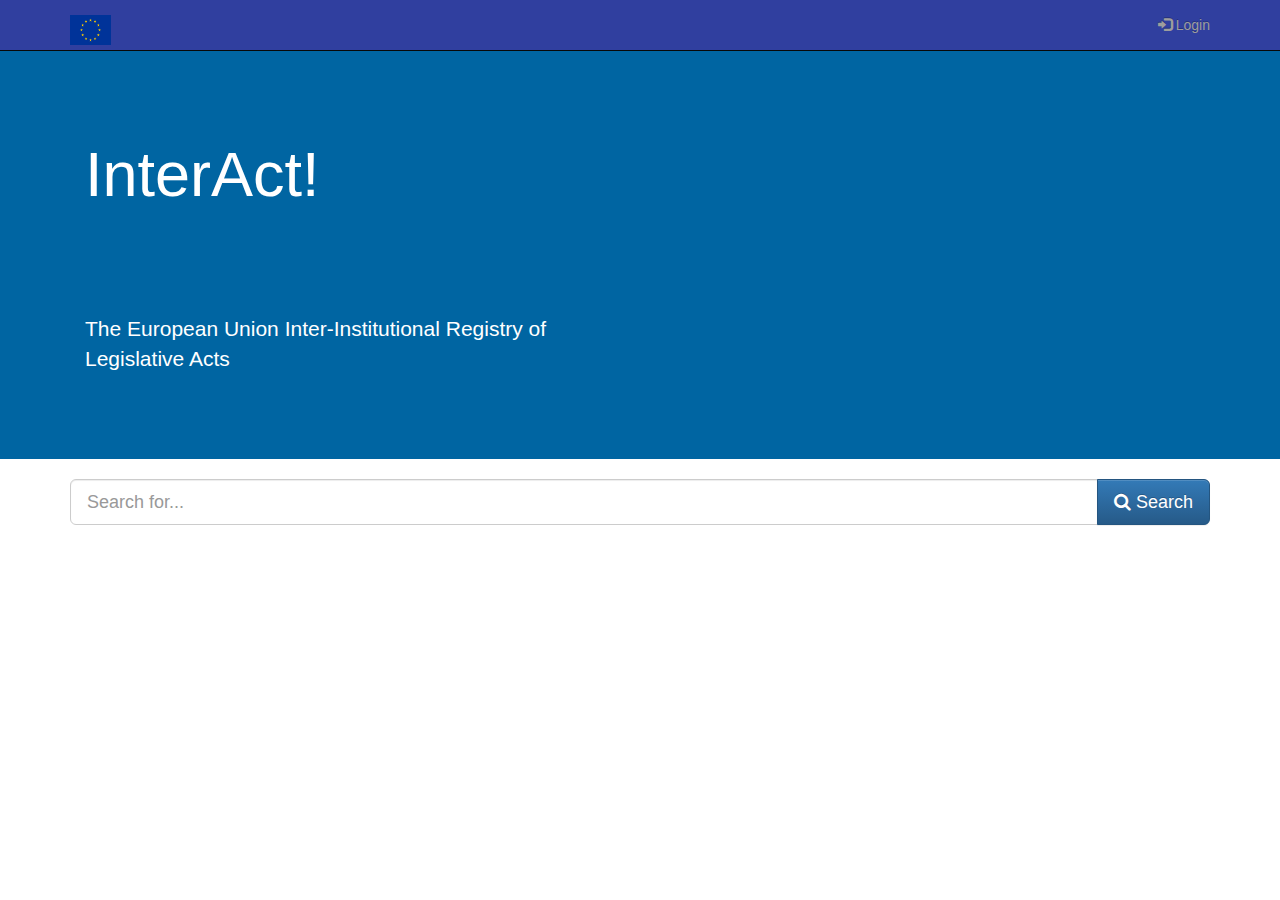
==== commit cf4c6d45: "Single page with search and grid" ====
--- a/src/main/resources/static/index_login.html
+++ b/src/main/resources/static/index_login.html
@@ -114,13 +114,13 @@
                     <div class="search input-group">
                         <input type="text" class="form-control input-lg" placeholder="Search for...">
                         <span class="input-group-btn">
-                            <button type="button" class="btn btn-primary btn-lg"><span class="fa fa-search"></span> Search</button>
+                            <button type="button" id="searchButton" class="btn btn-primary btn-lg"><span class="fa fa-search"></span> Search</button>
                         </span>
                     </div>
                 </div>
 
             </div>
-            <div class="row">
+            <div id="grid" class="row grid">
                 <div class="col-xs-12">
                     <div class="panel panel-primary">
                         <div class="panel-heading d-panel-print">Results</div>
@@ -157,6 +157,8 @@
         <script src="js/jquery/jquery-3.1.1.js"></script>
         <script src="js/bootstrap/bootstrap.js"></script>
 
+        <script src="js/interact.js"></script>
+
         <script src="js/datatables/jquery.dataTables.js"></script>
         <script src="js/datatables/dataTables.bootstrap.js"></script>
         <script src="js/datatables/dataTables.buttons.js"></script>
--- a/src/main/resources/static/css/starter-template.css
+++ b/src/main/resources/static/css/starter-template.css
@@ -88,3 +88,7 @@
 	padding: 20px 0px 20px 0px;
 }
 
+/*Grid*/
+.grid{
+    display: none;
+}
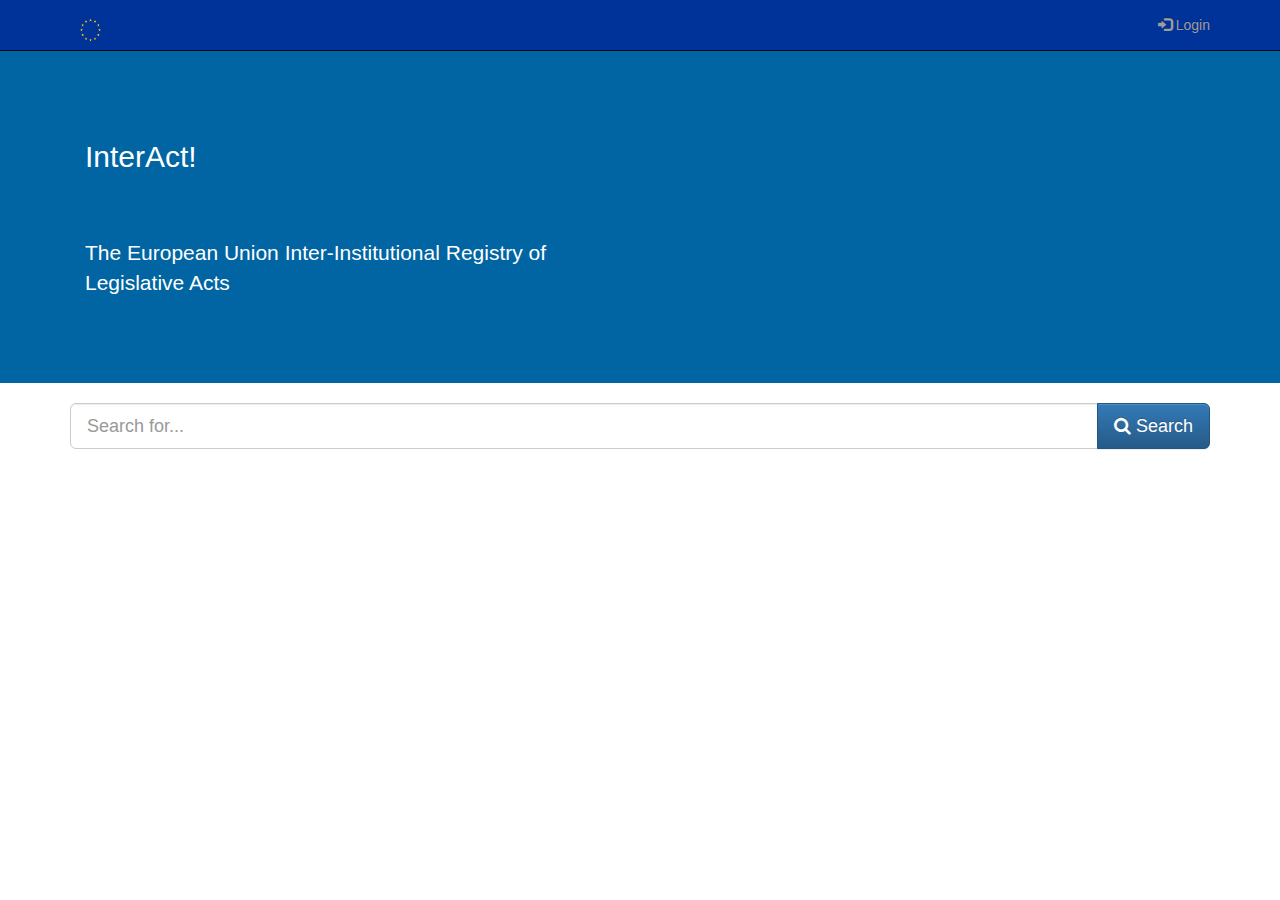
==== commit fae58dd1: "final changes on UI" ====
--- a/src/main/resources/static/index_login.html
+++ b/src/main/resources/static/index_login.html
@@ -74,8 +74,6 @@
                             </div>
 
                             <div style="margin-top:10px" class="form-group">
-                            <!-- Button -->
-
                                 <div class="col-sm-12 controls">
                                     <a id="btn-login" href="#" class="btn btn-success">Login  </a>
                                 </div>
@@ -100,8 +98,8 @@
             <div class="container">
                 <div class="row row-header">
                     <div class="col-sm-6">
-                        <h1>InterAct!</h1>
-                        <p style="padding:40px;"></p>
+                        <h2>InterAct!</h2>
+                        <p style="padding:20px;"></p>
                         <p>The European Union Inter-Institutional Registry of Legislative Acts</p>
                     </div>
                 </div>
@@ -136,12 +134,6 @@
                                         </tr>
                                     </thead>
                                     <tbody>
-                                        <tr>
-                                            <td>code_data</td>
-                                            <td>title_data</td>
-                                            <td>type_data</td>
-                                            <td>keywords_data</td>
-                                        </tr>
                                     </tbody>
                                 </table>
                             </div>
--- a/src/main/resources/static/css/starter-template.css
+++ b/src/main/resources/static/css/starter-template.css
@@ -6,7 +6,7 @@
 
 /*Navigation bar*/
 .navbar-inverse {
-     background: #303F9F;
+     background: #003399;
 }
 
 .navbar-inverse .navbar-nav > .active > a,
@@ -30,6 +30,7 @@
 } 
 
 .navbar-inverse .navbar-nav .open .dropdown-menu> li> a:hover {
+    background-color: #003399;
     color: white;
 }
 
@@ -85,10 +86,11 @@
 
 /*Search*/
 .search{
-	padding: 20px 0px 20px 0px;
+	padding: 20px 0px 5px 0px;
 }
 
 /*Grid*/
 .grid{
+    padding: 20px 0px 20px 0px;
     display: none;
 }
